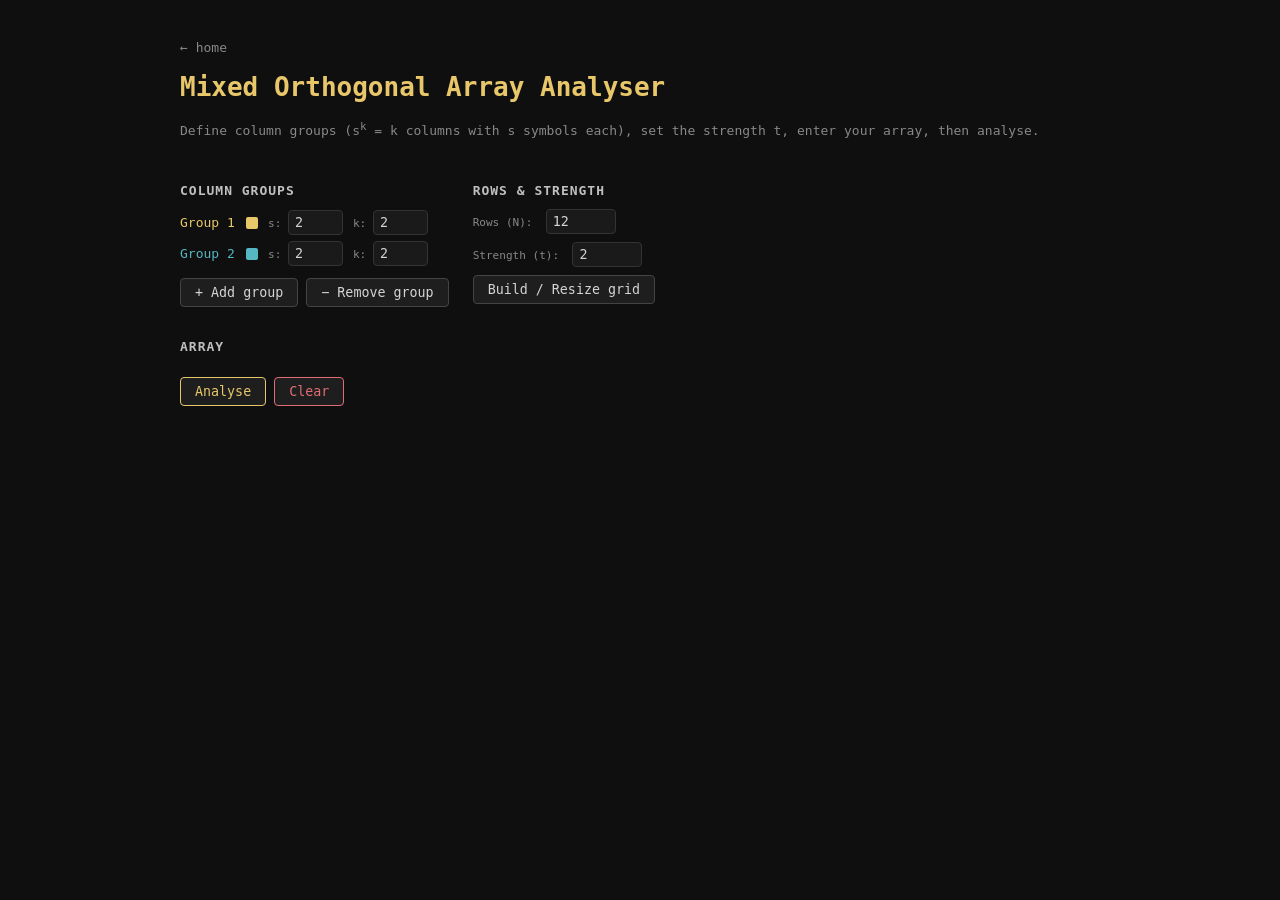
==== app/templates/moa.html @ b8c7d0ad "Initial commit" ====
<!DOCTYPE html>
<html lang="en">
<head>
  <meta charset="UTF-8">
  <title>Mixed OA Analyser</title>
  <style>
    *, *::before, *::after { box-sizing: border-box; }
    body { font-family: monospace; max-width: 960px; margin: 40px auto; padding: 0 20px; background: #0f0f0f; color: #d4d4d4; }
    a { color: #888; text-decoration: none; }
    a:hover { color: #e8c76a; }
    h1 { color: #e8c76a; }
    h2 { color: #c0c0c0; font-size: 1em; text-transform: uppercase; letter-spacing: 1px; margin-top: 32px; }

    label { color: #888; font-size: 0.85em; }
    input[type=number] {
      background: #1a1a1a; border: 1px solid #333; color: #d4d4d4;
      padding: 4px 6px; border-radius: 4px; font-family: monospace;
    }

    button {
      background: #1e1e1e; border: 1px solid #444; color: #d4d4d4;
      padding: 6px 14px; border-radius: 4px; cursor: pointer; font-family: monospace;
    }
    button:hover { border-color: #e8c76a; color: #e8c76a; }
    button.primary { border-color: #e8c76a; color: #e8c76a; }
    button.danger   { border-color: #e06c75; color: #e06c75; }

    /* Groups input */
    #groups-container { display: flex; flex-direction: column; gap: 6px; margin: 12px 0; }
    .group-row { display: flex; gap: 10px; align-items: center; }
    .group-row .glbl { color: #888; min-width: 56px; }
    .group-row input[type=number] { width: 62px; }
    .group-swatch { width: 12px; height: 12px; border-radius: 2px; display: inline-block; }

    /* Grid */
    #moa-grid { overflow-x: auto; margin-bottom: 12px; }
    #moa-grid table { border-collapse: collapse; }
    #moa-grid th {
      background: #1e1e1e; color: #888; padding: 4px 10px;
      border: 1px solid #2a2a2a; font-weight: normal; font-size: 0.8em;
    }
    #moa-grid td { border: 1px solid #2a2a2a; padding: 0; }
    #moa-grid input {
      width: 48px; background: transparent; border: none;
      text-align: center; padding: 5px 4px; font-family: monospace; font-size: 0.95em;
      font-weight: bold; outline: none; transition: color 0.1s;
    }
    #moa-grid input:focus { background: #1e1e1e; }
    #moa-grid tr:nth-child(even) td { background: #141414; }

    /* Group header colour bands */
    .gh-band { border-bottom: 2px solid; padding-bottom: 3px; }

    #error { color: #e06c75; margin-top: 12px; }

    /* Results */
    #results { margin-top: 32px; display: none; }
    .summary-box {
      background: #161616; border: 1px solid #333; border-radius: 6px;
      padding: 16px; margin-bottom: 16px;
    }
    .notation-row { display: flex; gap: 32px; flex-wrap: wrap; margin-bottom: 12px; }
    .notation-row .block { display: flex; flex-direction: column; }
    .notation-row .key { color: #888; font-size: 0.8em; margin-bottom: 2px; }
    .notation-row .val { color: #e8c76a; font-size: 1.3em; }
    .notation-row .val.bad { color: #e06c75; }

    .props-grid { display: grid; grid-template-columns: repeat(4, auto); gap: 4px 24px; }
    .props-grid .pk { color: #888; font-size: 0.8em; }
    .props-grid .pv { color: #c0c0c0; }

    .col-symbols-row { margin-top: 10px; font-size: 0.82em; color: #666; }
    .col-sym-entry { display: inline-block; margin-right: 10px; }
    .col-sym-entry .ci { font-weight: bold; }

    table { border-collapse: collapse; width: 100%; margin-top: 8px; font-size: 0.88em; }
    th { background: #1e1e1e; color: #888; font-weight: normal; padding: 6px 12px; border: 1px solid #2a2a2a; text-align: left; }
    td { padding: 5px 12px; border: 1px solid #2a2a2a; }
    tr:nth-child(even) td { background: #141414; }
    .ok  { color: #98c379; }
    .bad { color: #e06c75; }

    .errors-box { background: #1a1010; border: 1px solid #5a2020; border-radius: 4px; padding: 12px; margin-top: 12px; }
    .errors-box ul { margin: 0; padding-left: 18px; color: #e06c75; font-size: 0.88em; }
  </style>
</head>
<body>
  <p><a href="/">← home</a></p>
  <h1>Mixed Orthogonal Array Analyser</h1>
  <p style="color:#888">Define column groups (s<sup>k</sup> = k columns with s symbols each), set the strength t, enter your array, then analyse.</p>

  <!-- ── Controls ─────────────────────────────────────────────────────────── -->
  <div style="display:flex;gap:24px;flex-wrap:wrap;align-items:flex-start">

    <div>
      <h2>Column groups</h2>
      <div id="groups-container"></div>
      <div style="display:flex;gap:8px;margin-top:8px">
        <button onclick="addGroup()">+ Add group</button>
        <button onclick="removeGroup()">− Remove group</button>
      </div>
    </div>

    <div>
      <h2>Rows &amp; Strength</h2>
      <div style="display:flex;flex-direction:column;gap:8px">
        <label>Rows (N):&nbsp;
          <input type="number" id="ctrl-rows" min="1" max="200" value="12" style="width:70px">
        </label>
        <label>Strength (t):&nbsp;
          <input type="number" id="ctrl-t" min="1" max="6" value="2" style="width:70px">
        </label>
        <button onclick="buildGridFromGroups()">Build / Resize grid</button>
      </div>
    </div>

  </div>

  <!-- ── Grid ──────────────────────────────────────────────────────────────── -->
  <h2>Array</h2>
  <div id="moa-grid"></div>
  <div style="display:flex;gap:8px">
    <button class="primary" onclick="analyse()">Analyse</button>
    <button class="danger" onclick="clearGrid()">Clear</button>
  </div>
  <div id="error"></div>

  <!-- ── Results ───────────────────────────────────────────────────────────── -->
  <div id="results">
    <div class="summary-box">
      <div class="notation-row" id="notations"></div>
      <div class="props-grid" id="props"></div>
      <div class="col-symbols-row" id="col-symbols-row"></div>
    </div>

    <h2>Strength checks</h2>
    <table id="strength-table">
      <thead><tr><th>t</th><th>Valid MOA at t?</th><th>Index λ</th><th>Notes</th></tr></thead>
      <tbody id="strength-tbody"></tbody>
    </table>

    <div id="errors-section"></div>
  </div>

<script>
// ── Colour palette for groups ─────────────────────────────────────────────────
const GROUP_COLOURS = [
  "#e8c76a", // yellow
  "#56b6c2", // cyan
  "#98c379", // green
  "#c678dd", // purple
  "#d19a66", // orange
  "#61afef", // blue
  "#e06c75", // red
  "#2bbac5", // teal
];

// Symbol colours within a column (value → colour, 1-based)
const SYMBOL_PALETTES = [
  // For each group we derive a tinted palette; here we use brightness variants
  // of each group colour.  Simple approach: lighten by mixing with white.
  ["#e8c76a","#f5e0a0","#c9a840","#8a7020"],
  ["#56b6c2","#90d4dc","#3090a0","#1a6070"],
  ["#98c379","#c0e0a8","#70a050","#405830"],
  ["#c678dd","#e0a8f0","#9050b8","#503070"],
  ["#d19a66","#ecc090","#a07040","#604020"],
  ["#61afef","#98ccf8","#3080c8","#185090"],
  ["#e06c75","#f09ca0","#b04050","#702030"],
  ["#2bbac5","#70d8e0","#1888a0","#0a5060"],
];

let groupCount = 0;
let GRID_ROWS = 0, GRID_COLS = 0;
let colGroupIndex = []; // per column: which group index it belongs to

function groupColour(gIdx) {
  return GROUP_COLOURS[gIdx % GROUP_COLOURS.length];
}

function symbolColour(gIdx, val) {
  const pal = SYMBOL_PALETTES[gIdx % SYMBOL_PALETTES.length];
  // val is 1-based; cycle through palette
  return pal[(val - 1) % pal.length];
}

// ── Group management ──────────────────────────────────────────────────────────
function addGroup() {
  const idx = groupCount;
  groupCount++;
  const div = document.createElement("div");
  div.className = "group-row";
  div.id = `group-${idx}`;
  const col = groupColour(idx);
  div.innerHTML = `
    <span class="glbl" style="color:${col}">Group ${idx + 1}</span>
    <span class="group-swatch" style="background:${col}"></span>
    <label>s: <input type="number" class="gs" min="2" max="20" value="2" style="width:55px"></label>
    <label>k: <input type="number" class="gk" min="1" max="20" value="2" style="width:55px"></label>
  `;
  document.getElementById("groups-container").appendChild(div);
}

function removeGroup() {
  const c = document.getElementById("groups-container");
  if (c.children.length > 0) {
    c.removeChild(c.lastChild);
    groupCount--;
  }
}

function getGroups() {
  const rows = document.querySelectorAll(".group-row");
  return Array.from(rows).map((row, i) => ({
    s: parseInt(row.querySelector(".gs").value) || 2,
    k: parseInt(row.querySelector(".gk").value) || 1,
    idx: i,
  }));
}

// ── Grid build ────────────────────────────────────────────────────────────────
function buildGridFromGroups() {
  const rows = parseInt(document.getElementById("ctrl-rows").value) || 8;
  const groups = getGroups();
  if (!groups.length) {
    document.getElementById("error").textContent = "Add at least one group first.";
    return;
  }
  document.getElementById("error").textContent = "";

  // Assign group index per column
  colGroupIndex = [];
  groups.forEach(g => {
    for (let c = 0; c < g.k; c++) colGroupIndex.push(g.idx);
  });
  const cols = colGroupIndex.length;

  GRID_ROWS = rows;
  GRID_COLS = cols;

  // Build header: group colour bands
  let colIdx = 0;
  const headerCells = groups.map(g => {
    const col = groupColour(g.idx);
    const cell = `<th colspan="${g.k}" style="color:${col};border-bottom:2px solid ${col}">` +
                 `${g.s}<sup>${g.k}</sup></th>`;
    colIdx += g.k;
    return cell;
  }).join("");

  const colHeaders = Array.from({length: cols}, (_, c) => {
    const gi = colGroupIndex[c];
    const col = groupColour(gi);
    return `<th style="color:${col}">C${c + 1}</th>`;
  }).join("");

  const bodyRows = Array.from({length: rows}, (_, r) =>
    `<tr><th>R${r + 1}</th>` +
    Array.from({length: cols}, (_, c) => {
      const gi = colGroupIndex[c];
      const initCol = symbolColour(gi, 1);
      return `<td><input type="number" min="1" max="99" id="cell-${r}-${c}" value="1"
        data-gi="${gi}"
        oninput="recolourCell(this)" style="color:${initCol}"></td>`;
    }).join("") +
    `</tr>`
  ).join("");

  document.getElementById("moa-grid").innerHTML = `<table>
    <thead>
      <tr><th></th>${headerCells}</tr>
      <tr><th></th>${colHeaders}</tr>
    </thead>
    <tbody>${bodyRows}</tbody>
  </table>`;
}

function recolourCell(el) {
  const gi = parseInt(el.dataset.gi);
  const v = parseInt(el.value);
  el.style.color = isNaN(v) || v < 1 ? "#d4d4d4" : symbolColour(gi, v);
}

function clearGrid() {
  for (let r = 0; r < GRID_ROWS; r++)
    for (let c = 0; c < GRID_COLS; c++) {
      const el = document.getElementById(`cell-${r}-${c}`);
      if (!el) continue;
      el.value = 1;
      recolourCell(el);
    }
}

function getArray() {
  const arr = [];
  for (let r = 0; r < GRID_ROWS; r++) {
    const row = [];
    for (let c = 0; c < GRID_COLS; c++) {
      const el = document.getElementById(`cell-${r}-${c}`);
      row.push(el ? (parseInt(el.value) || 1) : 1);
    }
    arr.push(row);
  }
  return arr;
}

// ── Analyse ───────────────────────────────────────────────────────────────────
async function analyse() {
  document.getElementById("error").textContent = "";
  document.getElementById("errors-section").innerHTML = "";

  if (GRID_COLS === 0) {
    document.getElementById("error").textContent = "Build the grid first.";
    return;
  }

  const groups = getGroups().map(g => ({s: g.s, k: g.k}));
  const array  = getArray();
  const t      = parseInt(document.getElementById("ctrl-t").value) || 2;

  const resp = await fetch("/api/moa", {
    method: "POST",
    headers: {"Content-Type": "application/json"},
    body: JSON.stringify({array, groups, t}),
  });
  const data = await resp.json();

  if (data.error) {
    document.getElementById("error").textContent = data.error;
    return;
  }

  renderResults(data);
}

// ── Render ────────────────────────────────────────────────────────────────────
function renderResults(d) {
  document.getElementById("results").style.display = "block";

  const badClass = d.is_valid_moa ? "" : " bad";

  document.getElementById("notations").innerHTML = `
    <div class="block">
      <span class="key">MOA Notation</span>
      <span class="val${badClass}">${d.moa_notation}</span>
    </div>
    <div class="block">
      <span class="key">Index (λ)</span>
      <span class="val${badClass}">${d.index !== null ? d.index : "—"}</span>
    </div>
  `;

  const groupsDesc = d.groups.map(g => `${g.s}<sup>${g.k}</sup>`).join(" · ");
  document.getElementById("props").innerHTML = `
    <span class="pk">N (runs)</span>      <span class="pv">${d.N}</span>
    <span class="pk">k (columns)</span>   <span class="pv">${d.k}</span>
    <span class="pk">Groups</span>        <span class="pv">${groupsDesc}</span>
    <span class="pk">t (strength)</span>  <span class="pv">${d.strength || "—"}</span>
  `;

  // Per-column symbol summary
  const colSymHtml = d.col_symbols.map((syms, c) =>
    `<span class="col-sym-entry"><span class="ci">C${c+1}</span>: {${syms.join(",")}}</span>`
  ).join(" ");
  document.getElementById("col-symbols-row").innerHTML =
    `<span style="color:#555">Observed symbols per column: </span>` + colSymHtml;

  // Strength table
  const tbody = document.getElementById("strength-tbody");
  tbody.innerHTML = d.strength_checks.map(sc => {
    const cls = sc.valid ? "ok" : "bad";
    const sym = sc.valid ? "✓" : "✗";
    return `<tr>
      <td>${sc.t}</td>
      <td class="${cls}">${sym} ${sc.valid ? "Yes" : "No"}</td>
      <td>${sc.lambda !== null ? sc.lambda : "—"}</td>
      <td style="color:#666;font-size:0.85em;white-space:pre-wrap">${sc.detail}</td>
    </tr>`;
  }).join("");

  // Errors
  if (d.errors && d.errors.length) {
    document.getElementById("errors-section").innerHTML =
      `<div class="errors-box"><ul>` +
      d.errors.map(e => `<li>${e}</li>`).join("") +
      `</ul></div>`;
  }
}

// ── Init ──────────────────────────────────────────────────────────────────────
addGroup();   // start with two default groups
addGroup();
</script>
</body>
</html>
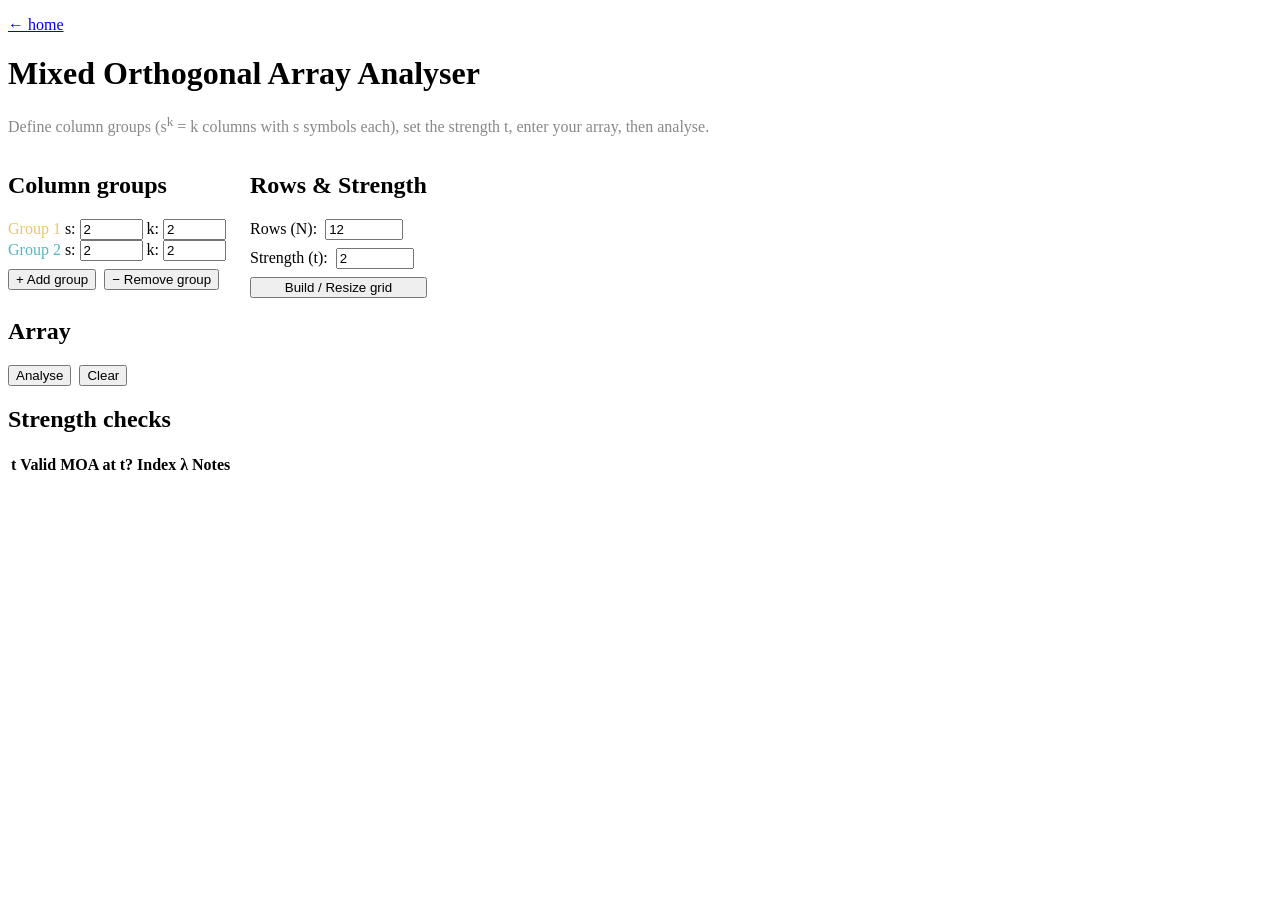
==== commit 90a2423a: "Add fault generation techniques" ====
--- a/app/templates/moa.html
+++ b/app/templates/moa.html
@@ -3,86 +3,7 @@
 <head>
   <meta charset="UTF-8">
   <title>Mixed OA Analyser</title>
-  <style>
-    *, *::before, *::after { box-sizing: border-box; }
-    body { font-family: monospace; max-width: 960px; margin: 40px auto; padding: 0 20px; background: #0f0f0f; color: #d4d4d4; }
-    a { color: #888; text-decoration: none; }
-    a:hover { color: #e8c76a; }
-    h1 { color: #e8c76a; }
-    h2 { color: #c0c0c0; font-size: 1em; text-transform: uppercase; letter-spacing: 1px; margin-top: 32px; }
-
-    label { color: #888; font-size: 0.85em; }
-    input[type=number] {
-      background: #1a1a1a; border: 1px solid #333; color: #d4d4d4;
-      padding: 4px 6px; border-radius: 4px; font-family: monospace;
-    }
-
-    button {
-      background: #1e1e1e; border: 1px solid #444; color: #d4d4d4;
-      padding: 6px 14px; border-radius: 4px; cursor: pointer; font-family: monospace;
-    }
-    button:hover { border-color: #e8c76a; color: #e8c76a; }
-    button.primary { border-color: #e8c76a; color: #e8c76a; }
-    button.danger   { border-color: #e06c75; color: #e06c75; }
-
-    /* Groups input */
-    #groups-container { display: flex; flex-direction: column; gap: 6px; margin: 12px 0; }
-    .group-row { display: flex; gap: 10px; align-items: center; }
-    .group-row .glbl { color: #888; min-width: 56px; }
-    .group-row input[type=number] { width: 62px; }
-    .group-swatch { width: 12px; height: 12px; border-radius: 2px; display: inline-block; }
-
-    /* Grid */
-    #moa-grid { overflow-x: auto; margin-bottom: 12px; }
-    #moa-grid table { border-collapse: collapse; }
-    #moa-grid th {
-      background: #1e1e1e; color: #888; padding: 4px 10px;
-      border: 1px solid #2a2a2a; font-weight: normal; font-size: 0.8em;
-    }
-    #moa-grid td { border: 1px solid #2a2a2a; padding: 0; }
-    #moa-grid input {
-      width: 48px; background: transparent; border: none;
-      text-align: center; padding: 5px 4px; font-family: monospace; font-size: 0.95em;
-      font-weight: bold; outline: none; transition: color 0.1s;
-    }
-    #moa-grid input:focus { background: #1e1e1e; }
-    #moa-grid tr:nth-child(even) td { background: #141414; }
-
-    /* Group header colour bands */
-    .gh-band { border-bottom: 2px solid; padding-bottom: 3px; }
-
-    #error { color: #e06c75; margin-top: 12px; }
-
-    /* Results */
-    #results { margin-top: 32px; display: none; }
-    .summary-box {
-      background: #161616; border: 1px solid #333; border-radius: 6px;
-      padding: 16px; margin-bottom: 16px;
-    }
-    .notation-row { display: flex; gap: 32px; flex-wrap: wrap; margin-bottom: 12px; }
-    .notation-row .block { display: flex; flex-direction: column; }
-    .notation-row .key { color: #888; font-size: 0.8em; margin-bottom: 2px; }
-    .notation-row .val { color: #e8c76a; font-size: 1.3em; }
-    .notation-row .val.bad { color: #e06c75; }
-
-    .props-grid { display: grid; grid-template-columns: repeat(4, auto); gap: 4px 24px; }
-    .props-grid .pk { color: #888; font-size: 0.8em; }
-    .props-grid .pv { color: #c0c0c0; }
-
-    .col-symbols-row { margin-top: 10px; font-size: 0.82em; color: #666; }
-    .col-sym-entry { display: inline-block; margin-right: 10px; }
-    .col-sym-entry .ci { font-weight: bold; }
-
-    table { border-collapse: collapse; width: 100%; margin-top: 8px; font-size: 0.88em; }
-    th { background: #1e1e1e; color: #888; font-weight: normal; padding: 6px 12px; border: 1px solid #2a2a2a; text-align: left; }
-    td { padding: 5px 12px; border: 1px solid #2a2a2a; }
-    tr:nth-child(even) td { background: #141414; }
-    .ok  { color: #98c379; }
-    .bad { color: #e06c75; }
-
-    .errors-box { background: #1a1010; border: 1px solid #5a2020; border-radius: 4px; padding: 12px; margin-top: 12px; }
-    .errors-box ul { margin: 0; padding-left: 18px; color: #e06c75; font-size: 0.88em; }
-  </style>
+  <link rel="stylesheet" href="/static/style.css">
 </head>
 <body>
   <p><a href="/">← home</a></p>
